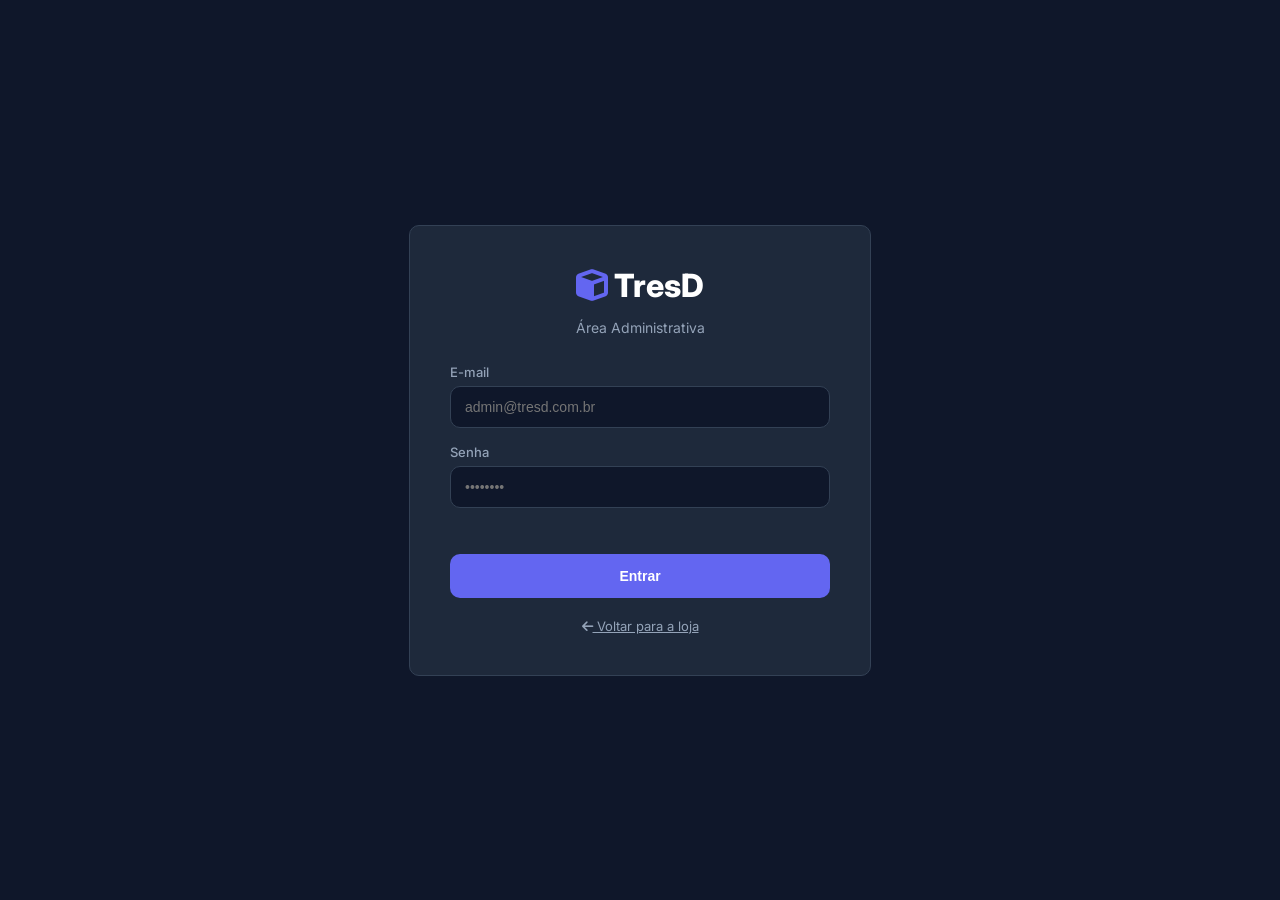
==== admin/index.html @ d1cdfcda "Add admin panel" ====
<!DOCTYPE html>
<html lang="pt-BR">
<head>
    <meta charset="UTF-8">
    <meta name="viewport" content="width=device-width, initial-scale=1.0">
    <title>Admin - TresD</title>
    <link rel="preconnect" href="https://fonts.googleapis.com">
    <link rel="preconnect" href="https://fonts.gstatic.com" crossorigin>
    <link href="https://fonts.googleapis.com/css2?family=Inter:wght@300;400;500;600;700;800&display=swap" rel="stylesheet">
    <link rel="stylesheet" href="https://cdnjs.cloudflare.com/ajax/libs/font-awesome/6.4.0/css/all.min.css">
    <link rel="stylesheet" href="styles.css">
    <style>
        :root { --primary: #6366f1; --dark: #0f172a; --dark-2: #1e293b; --dark-3: #334155; --text-light: #94a3b8; --white: #fff; --success: #10b981; --error: #ef4444; --radius: 10px; }
        body { font-family: 'Inter', sans-serif; background: var(--dark); color: var(--white); margin: 0; min-height: 100vh; display: flex; align-items: center; justify-content: center; }
        .login-box { background: var(--dark-2); border: 1px solid var(--dark-3); border-radius: var(--radius); padding: 40px; width: 100%; max-width: 380px; text-align: center; }
        .login-logo { font-size: 32px; font-weight: 800; margin-bottom: 8px; }
        .login-logo i { color: var(--primary); }
        .login-subtitle { color: var(--text-light); font-size: 14px; margin-bottom: 28px; }
        .form-group { margin-bottom: 16px; text-align: left; }
        .form-group label { display: block; font-size: 13px; font-weight: 500; color: var(--text-light); margin-bottom: 6px; }
        .form-group input { width: 100%; padding: 12px 14px; background: var(--dark); border: 1px solid var(--dark-3); border-radius: var(--radius); color: var(--white); font-size: 14px; box-sizing: border-box; }
        .form-group input:focus { border-color: var(--primary); outline: none; }
        .error { color: var(--error); font-size: 13px; margin-bottom: 12px; min-height: 18px; }
        .btn { width: 100%; padding: 14px; background: var(--primary); color: var(--white); border-radius: var(--radius); font-weight: 600; font-size: 14px; border: none; cursor: pointer; }
        .btn:hover { opacity: 0.9; }
        .back-link { display: inline-block; margin-top: 20px; color: var(--text-light); font-size: 13px; }
    </style>
</head>
<body>
    <div class="login-box">
        <div class="login-logo"><i class="fa-solid fa-cube"></i> TresD</div>
        <p class="login-subtitle">Área Administrativa</p>
        <form id="loginForm">
            <div class="form-group">
                <label>E-mail</label>
                <input type="email" id="email" placeholder="admin@tresd.com.br" required>
            </div>
            <div class="form-group">
                <label>Senha</label>
                <input type="password" id="password" placeholder="••••••••" required>
            </div>
            <div class="error" id="error"></div>
            <button type="submit" class="btn">Entrar</button>
        </form>
        <a href="../index.html" class="back-link"><i class="fa-solid fa-arrow-left"></i> Voltar para a loja</a>
    </div>
    <script src="script.js"></script>
    <script>
        document.getElementById('loginForm').addEventListener('submit', function(e) {
            e.preventDefault();
            const email = document.getElementById('email').value;
            const password = document.getElementById('password').value;
            if (email === 'admin@tresd.com.br' && password === 'tresd123') {
                localStorage.setItem('tresd_admin', 'true');
                window.location.href = 'dashboard.html';
            } else {
                document.getElementById('error').textContent = 'E-mail ou senha incorretos';
            }
        });
    </script>
</body>
</html>
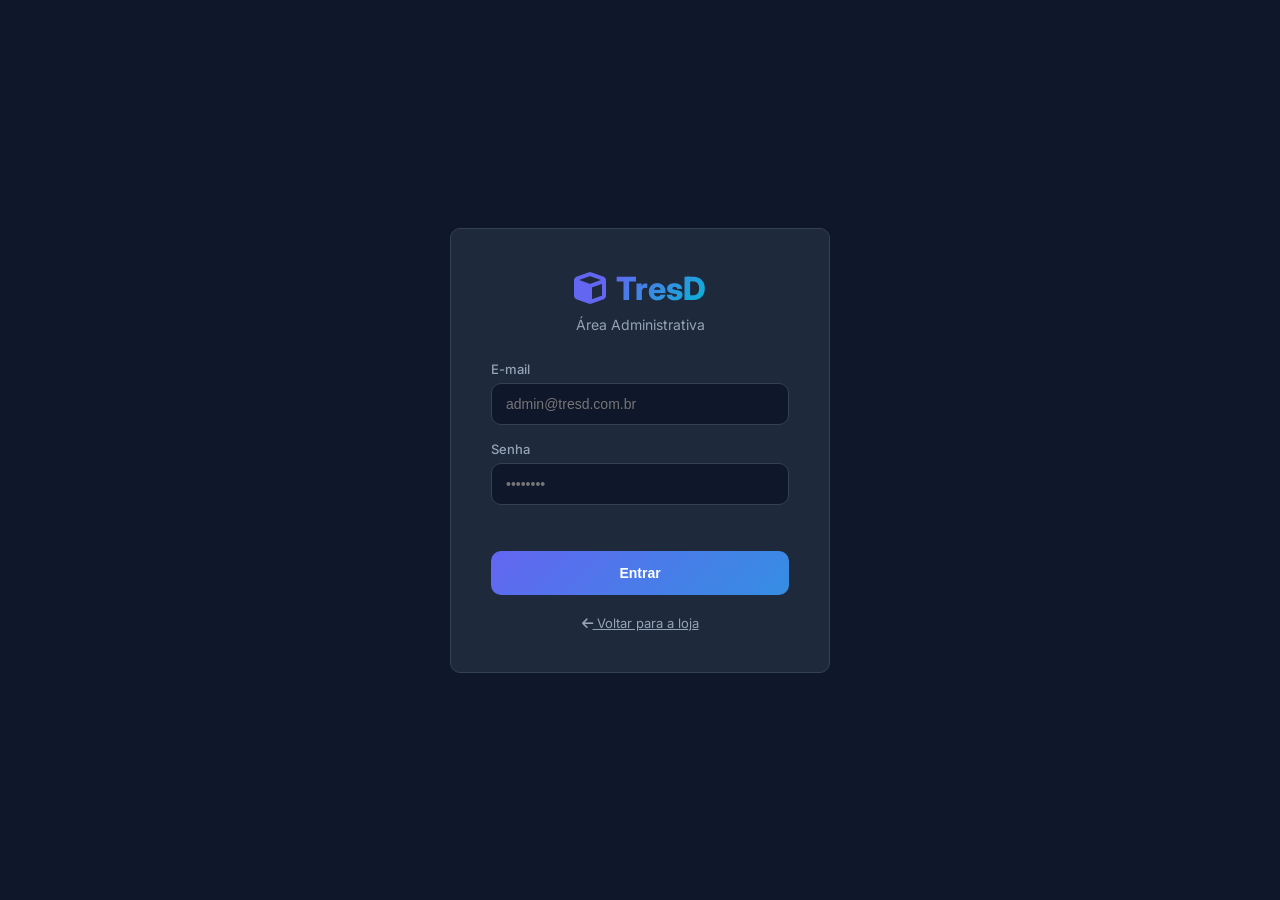
==== commit 2c337e37: "Update admin login and remove admin link from footer" ====
--- a/admin/index.html
+++ b/admin/index.html
@@ -8,27 +8,29 @@
     <link rel="preconnect" href="https://fonts.gstatic.com" crossorigin>
     <link href="https://fonts.googleapis.com/css2?family=Inter:wght@300;400;500;600;700;800&display=swap" rel="stylesheet">
     <link rel="stylesheet" href="https://cdnjs.cloudflare.com/ajax/libs/font-awesome/6.4.0/css/all.min.css">
-    <link rel="stylesheet" href="styles.css">
     <style>
         :root { --primary: #6366f1; --dark: #0f172a; --dark-2: #1e293b; --dark-3: #334155; --text-light: #94a3b8; --white: #fff; --success: #10b981; --error: #ef4444; --radius: 10px; }
-        body { font-family: 'Inter', sans-serif; background: var(--dark); color: var(--white); margin: 0; min-height: 100vh; display: flex; align-items: center; justify-content: center; }
+        * { margin: 0; padding: 0; box-sizing: border-box; }
+        body { font-family: 'Inter', sans-serif; background: var(--dark); color: var(--white); min-height: 100vh; display: flex; align-items: center; justify-content: center; }
         .login-box { background: var(--dark-2); border: 1px solid var(--dark-3); border-radius: var(--radius); padding: 40px; width: 100%; max-width: 380px; text-align: center; }
-        .login-logo { font-size: 32px; font-weight: 800; margin-bottom: 8px; }
+        .login-logo { font-size: 32px; font-weight: 800; margin-bottom: 8px; display: flex; align-items: center; justify-content: center; gap: 10px; }
         .login-logo i { color: var(--primary); }
+        .login-logo span { background: linear-gradient(135deg, var(--primary), #06b6d4); -webkit-background-clip: text; -webkit-text-fill-color: transparent; }
         .login-subtitle { color: var(--text-light); font-size: 14px; margin-bottom: 28px; }
         .form-group { margin-bottom: 16px; text-align: left; }
         .form-group label { display: block; font-size: 13px; font-weight: 500; color: var(--text-light); margin-bottom: 6px; }
         .form-group input { width: 100%; padding: 12px 14px; background: var(--dark); border: 1px solid var(--dark-3); border-radius: var(--radius); color: var(--white); font-size: 14px; box-sizing: border-box; }
         .form-group input:focus { border-color: var(--primary); outline: none; }
         .error { color: var(--error); font-size: 13px; margin-bottom: 12px; min-height: 18px; }
-        .btn { width: 100%; padding: 14px; background: var(--primary); color: var(--white); border-radius: var(--radius); font-weight: 600; font-size: 14px; border: none; cursor: pointer; }
+        .btn { width: 100%; padding: 14px; background: linear-gradient(135deg, var(--primary), #06b6d4); background-size: 200% 200%; animation: gradient 3s ease infinite; color: var(--white); border-radius: var(--radius); font-weight: 600; font-size: 14px; border: none; cursor: pointer; }
         .btn:hover { opacity: 0.9; }
+        @keyframes gradient { 0% { background-position: 0% 50% } 50% { background-position: 100% 50% } 100% { background-position: 0% 50% } }
         .back-link { display: inline-block; margin-top: 20px; color: var(--text-light); font-size: 13px; }
     </style>
 </head>
 <body>
     <div class="login-box">
-        <div class="login-logo"><i class="fa-solid fa-cube"></i> TresD</div>
+        <div class="login-logo"><i class="fa-solid fa-cube"></i> <span>TresD</span></div>
         <p class="login-subtitle">Área Administrativa</p>
         <form id="loginForm">
             <div class="form-group">
